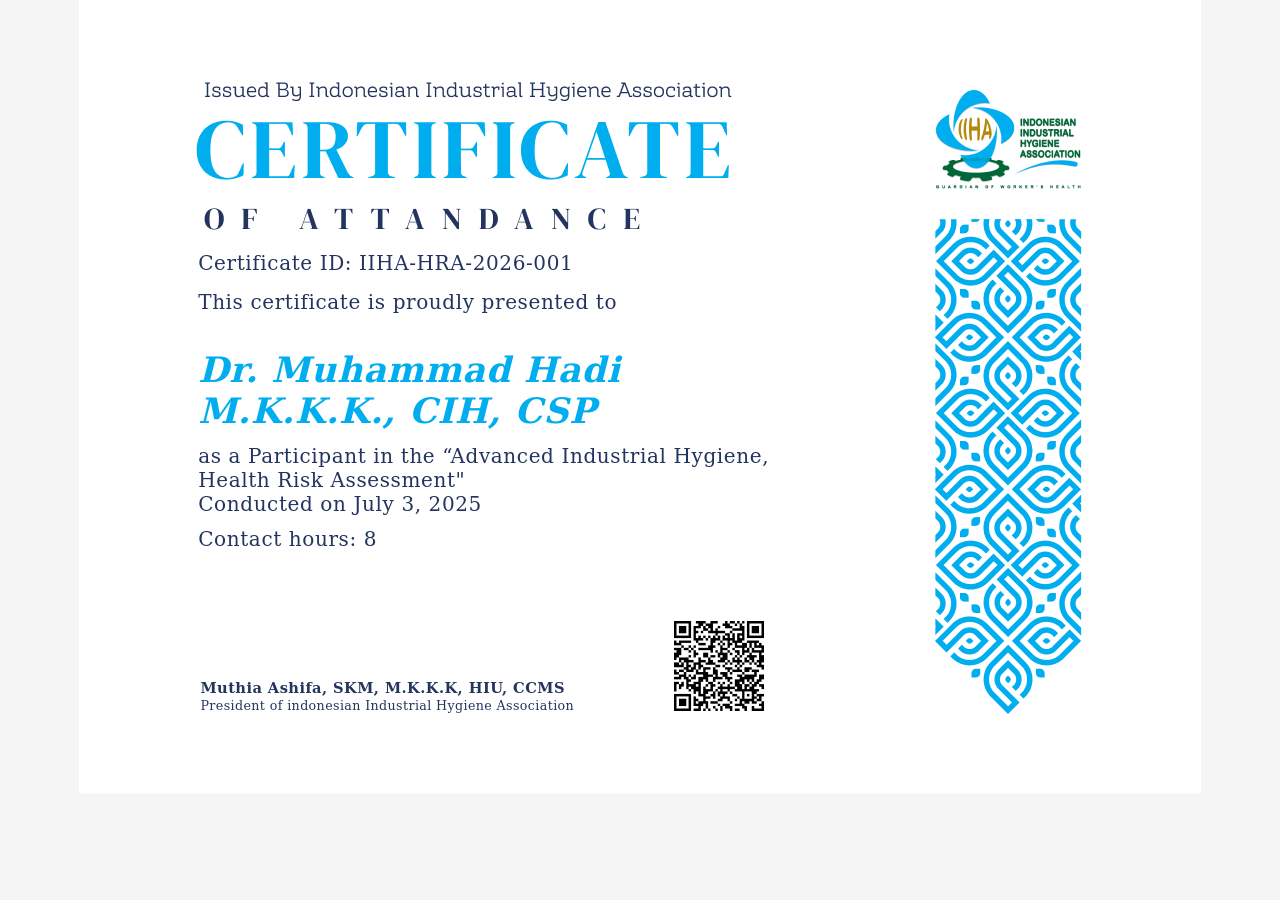
==== cert2.html @ 4f21248b "feat : sertificate 1" ====
<!DOCTYPE html>
<html lang="en">
<head>
    <meta charset="UTF-8">
    <meta name="viewport" content="width=device-width, initial-scale=1.0">
    <title>IIHA Certificate Template 2</title>
    <link rel="stylesheet" href="cert2.css">
</head>
<body>
    <div class="iiha-cert2">
        <img class="iiha-cert2__bg" src="cert2.png" alt="Certificate Frame">

        <p class="iiha-cert2__cert-id">Certificate ID: IIHA-HRA-2026-001</p>
        <p class="iiha-cert2__presented">This certificate is proudly presented to</p>
        <p class="iiha-cert2__name">Dr. Muhammad Hadi M.K.K.K., CIH, CSP</p>

        <div class="iiha-cert2__detail">
            <p>as a Participant in the “Advanced Industrial Hygiene, Health Risk Assessment"</p>
            <p>Conducted on July 3, 2025</p>
        </div>

        <p class="iiha-cert2__hours">Contact hours: 8</p>
        <p class="iiha-cert2__sign-name">Muthia Ashifa, SKM, M.K.K.K, HIU, CCMS</p>
        <p class="iiha-cert2__sign-role">President of indonesian Industrial Hygiene Association</p>
        <img class="iiha-cert2__barcode" src="barcode.png" alt="Certificate Barcode">
    </div>
</body>
</html>
---- cert2.css ----
html,
body {
    margin: 0;
    padding: 0;
}

body {
    font-family: "DejaVu Serif", serif;
    background: #f5f5f5;
}

.iiha-cert2 {
    position: relative;
    width: min(100vw, 1123px);
    aspect-ratio: 1123 / 794;
    height: auto;
    margin: 0 auto;
    overflow: hidden;
}

.iiha-cert2__bg {
    position: absolute;
    inset: 0;
    width: 100%;
    height: 100%;
}

.iiha-cert2 p {
    position: absolute;
    margin: 0;
    line-height: normal;
    color: #23345e;
    box-sizing: border-box;
}

.iiha-cert2__cert-id {
    left: 10.66%;
    top: 31.61%;
    font-family: "Amazing Slab Trial", "DejaVu Serif", serif;
    font-size: clamp(12px, 1.78vw, 20px);
    letter-spacing: clamp(0.2px, 0.05vw, 0.6px);
}

.iiha-cert2__presented {
    left: 10.66%;
    top: 36.52%;
    width: 45%;
    font-family: "Amazing Slab Trial", "DejaVu Serif", serif;
    font-size: clamp(12px, 1.78vw, 20px);
    letter-spacing: clamp(0.2px, 0.05vw, 0.6px);
    color: #23345e;
    white-space: normal;
    overflow-wrap: anywhere;
}

.iiha-cert2__name {
    left: 10.66%;
    top: 43.96%;
    width: 54%;
    font-family: "Lora", "DejaVu Serif", serif;
    font-style: italic;
    font-weight: 700;
    font-size: clamp(18px, 3.15vw, 35px);
    letter-spacing: clamp(0.2px, 0.06vw, 0.8px);
    line-height: 1.08;
    color: #00adee !important;
    white-space: normal;
    overflow-wrap: anywhere;
    text-wrap: balance;
}

.iiha-cert2__detail {
    position: absolute;
    left: 10.66%;
    top: 55.91%;
    width: 52%;
    font-family: "Amazing Slab Trial", "DejaVu Serif", serif;
    font-size: clamp(12px, 1.78vw, 20px);
    letter-spacing: clamp(0.2px, 0.05vw, 0.6px);
    line-height: 1.2;
    color: #23345e;
}

.iiha-cert2__detail p {
    position: static;
    margin: 0;
    white-space: normal;
    overflow-wrap: anywhere;
}

.iiha-cert2__detail p + p {
    margin-top: 0;
}

.iiha-cert2__hours {
    left: 10.66%;
    top: 66.4%;
    font-family: "Amazing Slab Trial", "DejaVu Serif", serif;
    font-size: clamp(12px, 1.78vw, 20px);
    letter-spacing: clamp(0.2px, 0.05vw, 0.6px);
}

.iiha-cert2__sign-name {
    left: 10.86%;
    top: 85.50%;
    width: 33%;
    font-family: "Amazing Slab Trial", "DejaVu Serif", serif;
    font-size: clamp(10px, 1.3vw, 14.637px);
    letter-spacing: clamp(0.14px, 0.04vw, 0.4391px);
    line-height: 1.18;
    font-weight: 700;
    color: #23345e;
    white-space: normal;
    overflow-wrap: anywhere;
}

.iiha-cert2__sign-role {
    left: 10.86%;
    top: 87.89%;
    width: 34%;
    font-family: "Amazing Slab Trial", "DejaVu Serif", serif;
    font-size: clamp(9px, 1.13vw, 12.674px);
    letter-spacing: clamp(0.12px, 0.03vw, 0.3802px);
    line-height: 1.2;
    color: #23345e;
    white-space: normal;
    overflow-wrap: anywhere;
}

.iiha-cert2__barcode {
    position: absolute;
    left: 53%;
    top: 78.20%;
    width: 8%;
    height: auto;
    object-fit: contain;
}

@media (max-width: 768px) {
    .iiha-cert2__presented {
        width: 54%;
    }

    .iiha-cert2__name {
        width: 58%;
    }

    .iiha-cert2__detail {
        width: 56%;
        top: 56.8%;
    }

    .iiha-cert2__hours {
        top: 69.2%;
    }

    .iiha-cert2__sign-name,
    .iiha-cert2__sign-role {
        width: 40%;
    }

    .iiha-cert2__sign-role {
        top: 87.6%;
    }

    .iiha-cert2__barcode {
        left: 69.5%;
        top: 87.89%;
        width: 9.5%;
    }
}
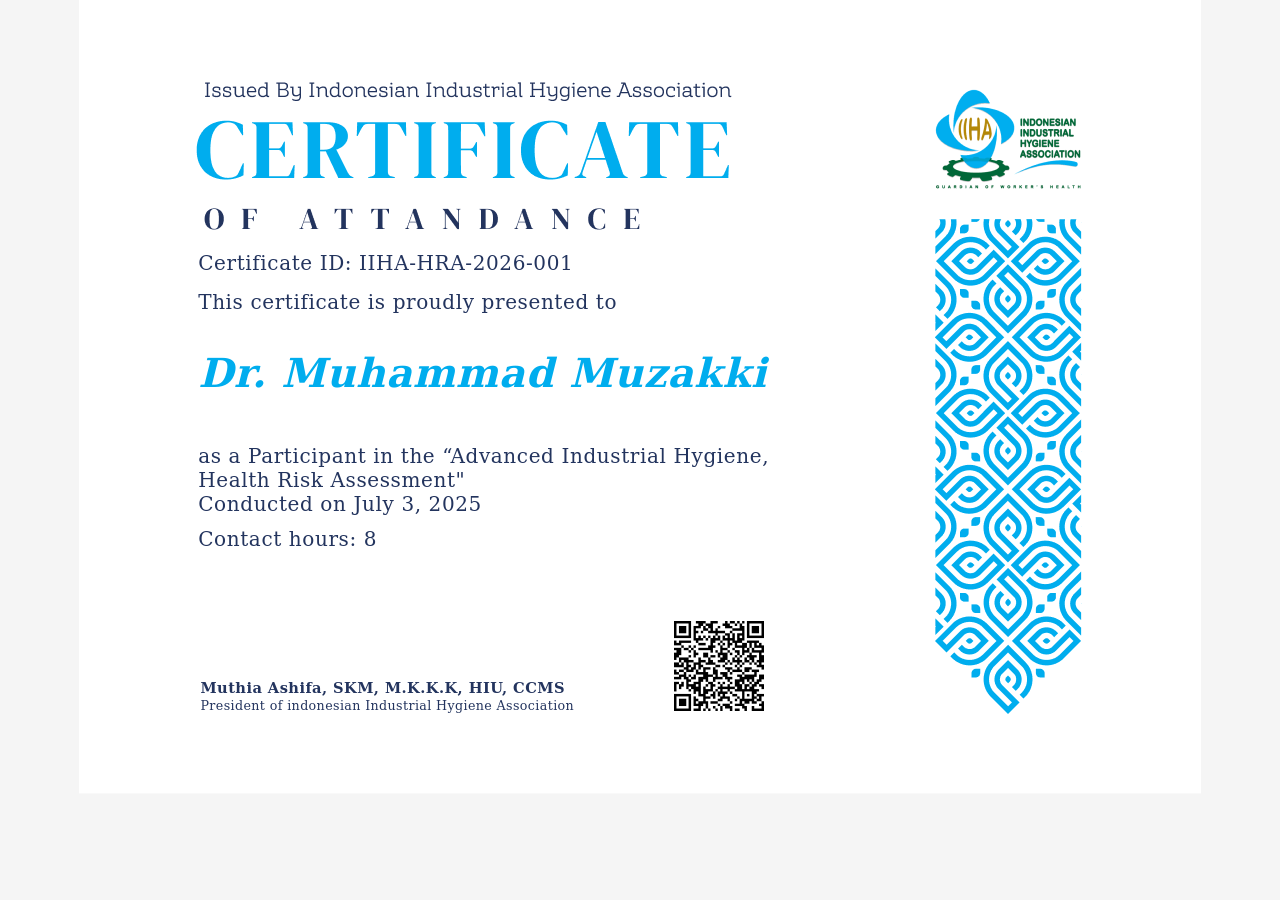
==== commit e0888930: "matching style" ====
--- a/cert2.html
+++ b/cert2.html
@@ -12,7 +12,7 @@
 
         <p class="iiha-cert2__cert-id">Certificate ID: IIHA-HRA-2026-001</p>
         <p class="iiha-cert2__presented">This certificate is proudly presented to</p>
-        <p class="iiha-cert2__name">Dr. Muhammad Hadi M.K.K.K., CIH, CSP</p>
+        <p class="iiha-cert2__name">Dr. Muhammad Muzakki</p>
 
         <div class="iiha-cert2__detail">
             <p>as a Participant in the “Advanced Industrial Hygiene, Health Risk Assessment"</p>
--- a/cert2.css
+++ b/cert2.css
@@ -60,7 +60,7 @@
     font-family: "Lora", "DejaVu Serif", serif;
     font-style: italic;
     font-weight: 700;
-    font-size: clamp(18px, 3.15vw, 35px);
+    font-size: 40px;
     letter-spacing: clamp(0.2px, 0.06vw, 0.8px);
     line-height: 1.08;
     color: #00adee !important;
@@ -135,37 +135,3 @@
     height: auto;
     object-fit: contain;
 }
-
-@media (max-width: 768px) {
-    .iiha-cert2__presented {
-        width: 54%;
-    }
-
-    .iiha-cert2__name {
-        width: 58%;
-    }
-
-    .iiha-cert2__detail {
-        width: 56%;
-        top: 56.8%;
-    }
-
-    .iiha-cert2__hours {
-        top: 69.2%;
-    }
-
-    .iiha-cert2__sign-name,
-    .iiha-cert2__sign-role {
-        width: 40%;
-    }
-
-    .iiha-cert2__sign-role {
-        top: 87.6%;
-    }
-
-    .iiha-cert2__barcode {
-        left: 69.5%;
-        top: 87.89%;
-        width: 9.5%;
-    }
-}
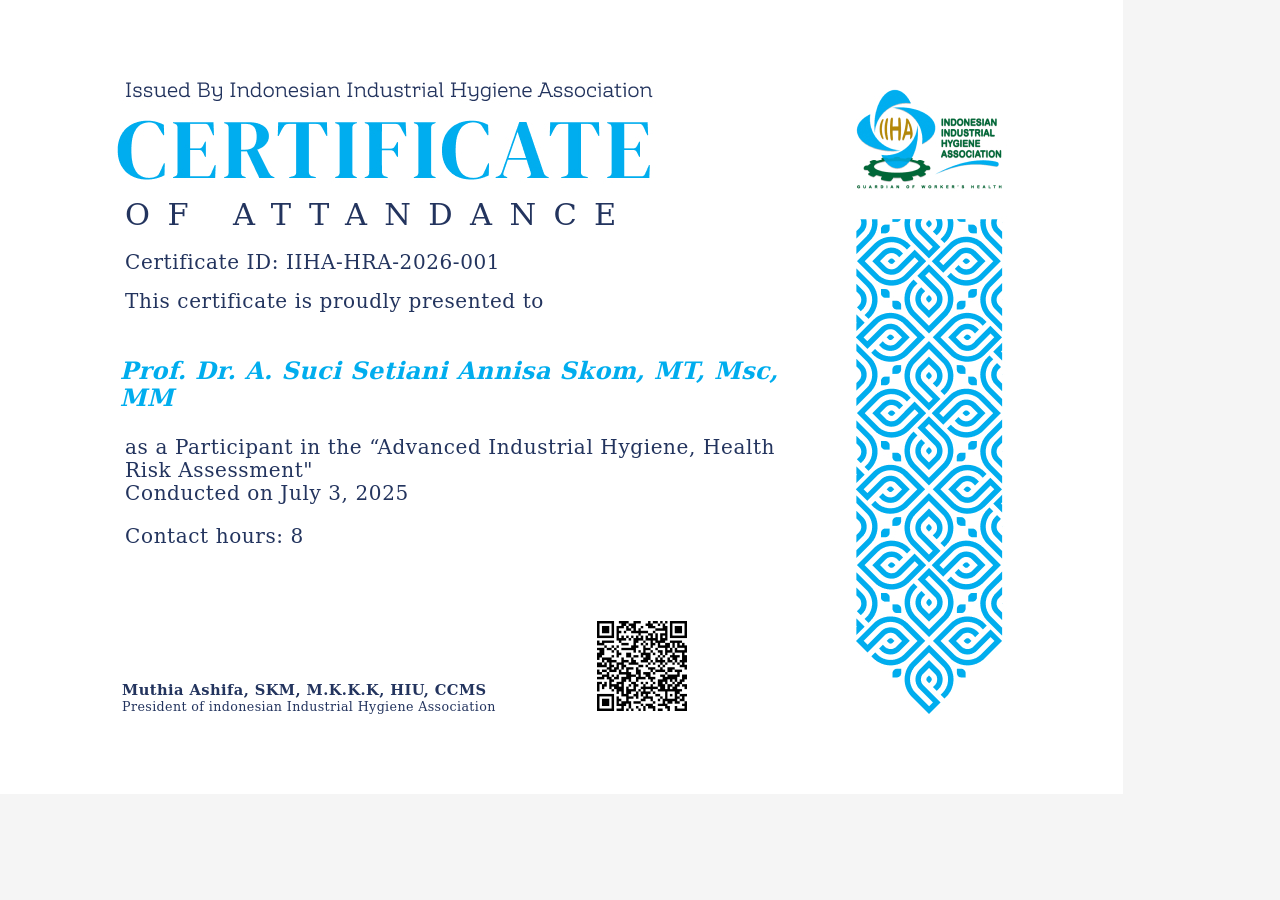
==== commit 9402c256: "template unfix" ====
--- a/cert2.html
+++ b/cert2.html
@@ -8,11 +8,11 @@
 </head>
 <body>
     <div class="iiha-cert2">
-        <img class="iiha-cert2__bg" src="cert2.png" alt="Certificate Frame">
-
+        <img class="iiha-cert2__bg" src="certificate-light-blue.jpg" alt="Certificate Frame">
+        <p class="iiha-cert2__event_title">Of Attandance</p>
         <p class="iiha-cert2__cert-id">Certificate ID: IIHA-HRA-2026-001</p>
         <p class="iiha-cert2__presented">This certificate is proudly presented to</p>
-        <p class="iiha-cert2__name">Dr. Muhammad Muzakki</p>
+        <p class="iiha-cert2__name">Prof. Dr. A. Suci Setiani Annisa Skom, MT, Msc, MM</p>
 
         <div class="iiha-cert2__detail">
             <p>as a Participant in the “Advanced Industrial Hygiene, Health Risk Assessment"</p>
--- a/cert2.css
+++ b/cert2.css
@@ -1,19 +1,27 @@
+@page {
+    size: A4 landscape;
+    margin: 0;
+}
+
 html,
 body {
     margin: 0;
     padding: 0;
+    width: 297mm;
+    height: 210mm;
 }
 
 body {
     font-family: "DejaVu Serif", serif;
     background: #f5f5f5;
+    -webkit-print-color-adjust: exact;
+    print-color-adjust: exact;
 }
 
 .iiha-cert2 {
     position: relative;
-    width: min(100vw, 1123px);
-    aspect-ratio: 1123 / 794;
-    height: auto;
+    width: 297mm;
+    height: 210mm;
     margin: 0 auto;
     overflow: hidden;
 }
@@ -21,62 +29,75 @@
 .iiha-cert2__bg {
     position: absolute;
     inset: 0;
-    width: 100%;
-    height: 100%;
+    width: 297mm;
+    height: 210mm;
 }
 
 .iiha-cert2 p {
     position: absolute;
     margin: 0;
-    line-height: normal;
+    line-height: 1.15;
     color: #23345e;
     box-sizing: border-box;
 }
 
 .iiha-cert2__cert-id {
-    left: 10.66%;
-    top: 31.61%;
+    left: 33.1mm;
+    top: 66.4mm;
     font-family: "Amazing Slab Trial", "DejaVu Serif", serif;
-    font-size: clamp(12px, 1.78vw, 20px);
-    letter-spacing: clamp(0.2px, 0.05vw, 0.6px);
+    font-size: 20px;
+    letter-spacing: 0.6px;
+}
+
+.iiha-cert2__event_title {
+    left: 33.1mm;
+    top: 52.1mm;
+    width: 180.6mm;
+    font-family: "DM Serif Display", "DejaVu Serif", serif;
+    font-size: 30.461px;
+    letter-spacing: 17.363px;
+    text-transform: uppercase;
+    line-height: 1;
+    white-space: nowrap;
 }
 
 .iiha-cert2__presented {
-    left: 10.66%;
-    top: 36.52%;
-    width: 45%;
+    left: 33.1mm;
+    top: 76.7mm;
+    width: 180.0mm;
     font-family: "Amazing Slab Trial", "DejaVu Serif", serif;
-    font-size: clamp(12px, 1.78vw, 20px);
-    letter-spacing: clamp(0.2px, 0.05vw, 0.6px);
+    font-size: 20px;
+    letter-spacing: 0.6px;
     color: #23345e;
     white-space: normal;
-    overflow-wrap: anywhere;
+    overflow-wrap: break-word;
 }
 
 .iiha-cert2__name {
-    left: 10.66%;
-    top: 43.96%;
-    width: 54%;
+    left: 31.7mm;
+    top: 94.4mm;
+    width: 180.4mm;
+    max-height: 24mm;
     font-family: "Lora", "DejaVu Serif", serif;
     font-style: italic;
     font-weight: 700;
-    font-size: 40px;
-    letter-spacing: clamp(0.2px, 0.06vw, 0.8px);
-    line-height: 1.08;
+    font-size: 24px;
+    letter-spacing: 0.4px;
+    line-height: 1.1;
     color: #00adee !important;
     white-space: normal;
-    overflow-wrap: anywhere;
-    text-wrap: balance;
+    overflow-wrap: break-word;
+    overflow: hidden;
 }
 
 .iiha-cert2__detail {
     position: absolute;
-    left: 10.66%;
-    top: 55.91%;
-    width: 52%;
+    left: 33.1mm;
+    top: 115.3mm;
+    width: 180.4mm;
     font-family: "Amazing Slab Trial", "DejaVu Serif", serif;
-    font-size: clamp(12px, 1.78vw, 20px);
-    letter-spacing: clamp(0.2px, 0.05vw, 0.6px);
+    font-size: 20px;
+    letter-spacing: 0.6px;
     line-height: 1.2;
     color: #23345e;
 }
@@ -85,7 +106,7 @@
     position: static;
     margin: 0;
     white-space: normal;
-    overflow-wrap: anywhere;
+    overflow-wrap: break-word;
 }
 
 .iiha-cert2__detail p + p {
@@ -93,45 +114,45 @@
 }
 
 .iiha-cert2__hours {
-    left: 10.66%;
-    top: 66.4%;
+    left: 33.1mm;
+    top: 139.0mm;
     font-family: "Amazing Slab Trial", "DejaVu Serif", serif;
-    font-size: clamp(12px, 1.78vw, 20px);
-    letter-spacing: clamp(0.2px, 0.05vw, 0.6px);
+    font-size: 20px;
+    letter-spacing: 0.6px;
 }
 
 .iiha-cert2__sign-name {
-    left: 10.86%;
-    top: 85.50%;
-    width: 33%;
+    left: 32.3mm;
+    top: 180.5mm;
+    width: 120mm;
     font-family: "Amazing Slab Trial", "DejaVu Serif", serif;
-    font-size: clamp(10px, 1.3vw, 14.637px);
-    letter-spacing: clamp(0.14px, 0.04vw, 0.4391px);
+    font-size: 14.637px;
+    letter-spacing: 0.4391px;
     line-height: 1.18;
     font-weight: 700;
     color: #23345e;
     white-space: normal;
-    overflow-wrap: anywhere;
+    overflow-wrap: break-word;
 }
 
 .iiha-cert2__sign-role {
-    left: 10.86%;
-    top: 87.89%;
-    width: 34%;
+    left: 32.3mm;
+    top: 185.3mm;
+    width: 120mm;
     font-family: "Amazing Slab Trial", "DejaVu Serif", serif;
-    font-size: clamp(9px, 1.13vw, 12.674px);
-    letter-spacing: clamp(0.12px, 0.03vw, 0.3802px);
+    font-size: 12.674px;
+    letter-spacing: 0.3802px;
     line-height: 1.2;
     color: #23345e;
     white-space: normal;
-    overflow-wrap: anywhere;
+    overflow-wrap: break-word;
 }
 
 .iiha-cert2__barcode {
     position: absolute;
-    left: 53%;
-    top: 78.20%;
-    width: 8%;
+    left: 157.9mm;
+    top: 164.3mm;
+    width: 23.8mm;
     height: auto;
     object-fit: contain;
 }
